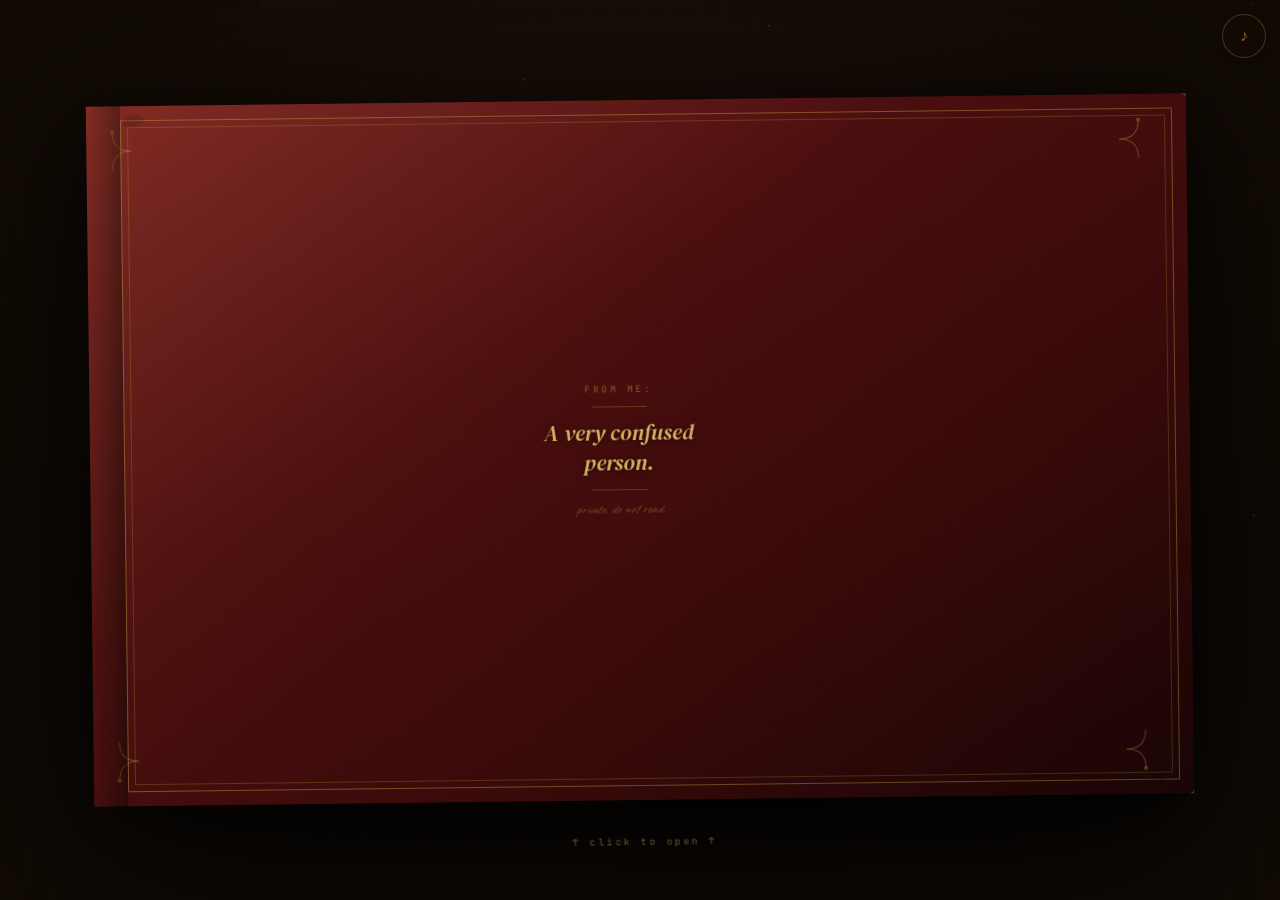
==== index.html @ 57cb185d "Initial" ====
<!doctype html>
<html lang="en">
  <head>
    <meta charset="UTF-8" />
    <meta
      name="viewport"
      content="width=device-width,initial-scale=1.0,maximum-scale=1.0,user-scalable=no"
    />
    <title>Property of: A very confused person.</title>
    <link rel="preconnect" href="https://fonts.googleapis.com" />
    <link rel="preconnect" href="https://fonts.gstatic.com" crossorigin />
    <link
      href="https://fonts.googleapis.com/css2?family=Kalam:wght@300;400;700&family=DM+Serif+Display:ital@0;1&family=JetBrains+Mono:wght@300;400;500&family=Caveat:wght@400;500;700&display=swap"
      rel="stylesheet"
    />
    <link rel="stylesheet" href="index.css" />
    <script src="https://cdnjs.cloudflare.com/ajax/libs/jquery/3.7.1/jquery.min.js"></script>
    <script>
      const DIARY = {
        nickname: "Simmi",
        fullname: "Samita",
        photos: {
          p_1: "assets/images/1.jpeg",
          p_2: "assets/images/2.GIF",
          p_3: "assets/images/3.jpeg",
          p_4: "assets/images/4.GIF",
          p_5: "assets/images/5.jpeg",
          p_6: "assets/images/6.GIF",
          p_7: "assets/images/7.jpeg",
          p_8: "assets/images/8.jpeg",
          p_9: "assets/images/9.jpg",
          p_10: "assets/images/10.jpg",
          p_11: "assets/images/11.jpg",
          p_video: "assets/images/video.png",
        },
        flipMs: 1000,
        particleCount: 32,
        musicVolume: 0.1,
        turnSoundVolume: 0.55,
      };
    </script>
  </head>

  <body>
    <div id="loverlay">
      <div class="loader-ring"></div>
      <div class="lt">opening...</div>
    </div>

    <div id="scene">
      <div id="lamp"></div>
      <div id="grain"></div>
      <div class="dprop" id="dp-mug"></div>
      <div class="dprop" id="dp-pen"></div>
      <div class="dprop" id="dp-papers"></div>
      <canvas id="dust"></canvas>

      <div id="book-wrap">
        <!-- ═══ COVER STATE ═══ -->
        <div id="cover-assembly">
          <div
            id="cover"
            role="button"
            tabindex="0"
            aria-label="Open diary"
            title="Click to open"
          >
            <div id="cover-front">
              <div class="cframe cframe1"></div>
              <div class="cframe cframe2"></div>
              <div
                class="worn"
                style="
                  width: 22px;
                  height: 12px;
                  top: 9px;
                  left: 36px;
                  transform: rotate(-8deg);
                "
              ></div>
              <div
                class="worn"
                style="
                  width: 14px;
                  height: 9px;
                  bottom: 12px;
                  right: 28px;
                  transform: rotate(4deg);
                "
              ></div>
              <div
                class="worn"
                style="
                  width: 9px;
                  height: 5px;
                  top: 44px;
                  right: 34px;
                  transform: rotate(-3deg);
                  opacity: 0.07;
                "
              ></div>
              <div
                class="worn"
                style="
                  width: 18px;
                  height: 8px;
                  top: 55%;
                  left: 18px;
                  transform: rotate(-5deg);
                  opacity: 0.12;
                "
              ></div>
              <div class="corn cTL">
                <svg viewBox="0 0 48 48" fill="none">
                  <path
                    d="M4 4 Q4 24 24 24"
                    stroke="#B8943C"
                    stroke-width="1.2"
                    fill="none"
                    opacity=".85"
                  />
                  <path
                    d="M24 24 Q4 24 4 44"
                    stroke="#B8943C"
                    stroke-width="1.2"
                    fill="none"
                    opacity=".85"
                  />
                  <circle cx="4" cy="4" r="2.2" fill="#B8943C" opacity=".75" />
                  <circle
                    cx="14"
                    cy="14"
                    r="1.3"
                    fill="#B8943C"
                    opacity=".38"
                  />
                </svg>
              </div>
              <div class="corn cTR">
                <svg viewBox="0 0 48 48" fill="none">
                  <path
                    d="M4 4 Q4 24 24 24"
                    stroke="#B8943C"
                    stroke-width="1.2"
                    fill="none"
                    opacity=".85"
                  />
                  <path
                    d="M24 24 Q4 24 4 44"
                    stroke="#B8943C"
                    stroke-width="1.2"
                    fill="none"
                    opacity=".85"
                  />
                  <circle cx="4" cy="4" r="2.2" fill="#B8943C" opacity=".75" />
                </svg>
              </div>
              <div class="corn cBL">
                <svg viewBox="0 0 48 48" fill="none">
                  <path
                    d="M4 4 Q4 24 24 24"
                    stroke="#B8943C"
                    stroke-width="1.2"
                    fill="none"
                    opacity=".85"
                  />
                  <path
                    d="M24 24 Q4 24 4 44"
                    stroke="#B8943C"
                    stroke-width="1.2"
                    fill="none"
                    opacity=".85"
                  />
                  <circle cx="4" cy="4" r="2.2" fill="#B8943C" opacity=".75" />
                </svg>
              </div>
              <div class="corn cBR">
                <svg viewBox="0 0 48 48" fill="none">
                  <path
                    d="M4 4 Q4 24 24 24"
                    stroke="#B8943C"
                    stroke-width="1.2"
                    fill="none"
                    opacity=".85"
                  />
                  <path
                    d="M24 24 Q4 24 4 44"
                    stroke="#B8943C"
                    stroke-width="1.2"
                    fill="none"
                    opacity=".85"
                  />
                  <circle cx="4" cy="4" r="2.2" fill="#B8943C" opacity=".75" />
                </svg>
              </div>
              <div class="cover-spine-edge"></div>
              <div id="cover-text">
                <div class="c-prop">From me:</div>
                <div class="c-rule"></div>
                <div class="c-title">A very confused<br />person.</div>
                <div class="c-rule"></div>
                <div class="c-sub">private. do not read.</div>
              </div>
            </div>
            <div id="cover-back"></div>
          </div>

          <div id="hint">↑ click to open ↑</div>
          <div id="swipe-hint">tap to open</div>
        </div>

        <!-- ═══ OPEN BOOK ═══ -->
        <div id="book-open" class="not-built">
          <div id="book-bg"></div>
          <div class="stack-edge left-edge" id="le"></div>
          <div class="stack-edge right-edge" id="re"></div>
          <div class="flipbook" id="flipbook"></div>
          <div id="gutter-shadow"></div>
          <div id="open-spine"></div>
          <div id="book-shadow"></div>
        </div>
      </div>
      <!-- /book-wrap -->
    </div>
    <!-- /scene -->

    <div id="mobile-nav">
      <button class="mnav-btn" id="mnav-prev" aria-label="Previous page">
        ‹
      </button>
      <span id="mnav-page-indicator">1 / 18</span>
      <button class="mnav-btn" id="mnav-next" aria-label="Next page">›</button>
    </div>

    <button id="mbtn" title="Toggle music" aria-label="Toggle music">♪</button>

    <!-- TURN.JS 4.1.0 -->
    

   <script src="turn.min.js"></script>
    <script src="content.js"></script>
  </body>
</html>
---- index.css ----
/* ══════════════════════════════════════════
   TOKENS  — mobile-first, scaled up
══════════════════════════════════════════ */
:root {
    --leather: #4a0e0e;
    --leather-mid: #6b1c1c;
    --leather-light: #8a2828;
    --leather-spine: #1e0606;
    --leather-sheen: #7a2020;
    --gold: #b8943c;
    --gold-light: #d4b060;
    --gold-dim: rgba(184, 148, 60, 0.35);
    --paper: #f4ebd0;
    --paper-warm: #ede0c0;
    --paper-aged: #e5d4a8;
    --paper-dark: #d4c090;
    --paper-edge: #c8b47a;
    --ink: #1a0d06;
    --ink-mid: #3a1e0c;
    --ink-faded: #6b4020;
    --ink-ghost: #9b7448;
    --red-pen: #8b1818;
    --blue-pen: #183a6b;
    --desk: #110a04;
    --desk-mid: #1e1008;
    --desk-warm: #2e1a08;

    /* ── Phone (mobile-first) ── */
    --BW: 100vw;
    --BH: calc(100dvh - 56px);
    --PW: 100vw;
    --PH: calc(100dvh - 56px);
    --SPINE: 0px;
    --STACK: 0px;
    --NAV-H: 56px;

    --sat: env(safe-area-inset-top, 0px);
    --sab: env(safe-area-inset-bottom, 0px);
    --sal: env(safe-area-inset-left, 0px);
    --sar: env(safe-area-inset-right, 0px);

    --font-hand: "Kalam", cursive;
    --font-scrawl: "Caveat", cursive;
    --font-serif: "DM Serif Display", serif;
    --font-mono: "JetBrains Mono", monospace;

    --fs-body: 15px;
    --fs-small: 12px;
    --fs-big: 28px;
    --fs-date: 10px;
    --fs-annot: 11px;
    --fs-sticky: 12px;
    --fs-case: 9px;
}

/* ── Tablet (portrait + landscape) ── */
@media (min-width: 601px) and (max-width: 1023px) {
    :root {
        --BW: min(780px, 96vw);
        --BH: min(calc(var(--BW) * 0.68), calc(100dvh - 80px));
        --PW: calc(var(--BW) * 0.475);
        --PH: var(--BH);
        --SPINE: 26px;
        --STACK: 14px;
        --NAV-H: 60px;

        --fs-body: 14.5px;
        --fs-small: 11.5px;
        --fs-big: 30px;
        --fs-date: 9.5px;
        --fs-annot: 11px;
        --fs-sticky: 12px;
        --fs-case: 8.5px;
    }
}

/* ── Desktop ── */
@media (min-width: 1024px) {
    :root {
        /* Scale with viewport so it fills nicely on any screen */
        --BW: min(1100px, 90vw);
        --BH: min(700px, calc(var(--BW) * 0.655), calc(100dvh - 80px));
        --PW: calc(var(--BW) * 0.477);
        --PH: var(--BH);
        --SPINE: 34px;
        --STACK: 18px;
        --NAV-H: 0px;

        --fs-body: clamp(15px, 1.7vw, 19px);
        --fs-small: clamp(12px, 1.4vw, 14px);
        --fs-big: clamp(28px, 3.5vw, 42px);
        --fs-date: 11px;
        --fs-annot: clamp(11px, 1.3vw, 13px);
        --fs-sticky: clamp(12px, 1.4vw, 14px);
        --fs-case: 10px;
    }
}

/* ══════════════════════════════════════════
   RESET
══════════════════════════════════════════ */
*,
*::before,
*::after {
    box-sizing: border-box;
    margin: 0;
    padding: 0;
}

html,
body {
    width: 100%;
    height: 100%;
    overflow: hidden;
    background: var(--desk);
    min-height: -webkit-fill-available;
}

body {
    font-family: var(--font-hand);
    color: var(--ink);
    user-select: none;
    -webkit-tap-highlight-color: transparent;
    touch-action: manipulation;
    -webkit-text-size-adjust: 100%;
    text-size-adjust: 100%;
}

/* ══════════════════════════════════════════
   SCENE
══════════════════════════════════════════ */
#scene {
    position: fixed;
    inset: 0;
    display: flex;
    align-items: center;
    justify-content: center;
    background: radial-gradient(ellipse 55% 50% at 50% 35%,
            var(--desk-warm) 0%,
            var(--desk-mid) 40%,
            var(--desk) 100%);
    padding-top: var(--sat);
    padding-bottom: calc(var(--NAV-H) + var(--sab));
    padding-left: var(--sal);
    padding-right: var(--sar);
}

@media (min-width: 1024px) {
    #scene {
        padding-bottom: 0;
    }
}

#scene::before {
    content: "";
    position: absolute;
    inset: 0;
    pointer-events: none;
    background-image:
        repeating-linear-gradient(92deg,
            transparent 0, transparent 26px,
            rgba(255, 170, 60, .008) 27px, transparent 28px),
        repeating-linear-gradient(180deg,
            transparent 0, transparent 55px,
            rgba(0, 0, 0, .012) 56px, transparent 57px);
}

/* ══════════════════════════════════════════
   GRAIN + LAMP + PROPS
══════════════════════════════════════════ */
#grain {
    position: fixed;
    inset: 0;
    pointer-events: none;
    z-index: 1;
    opacity: 0.28;
    background-image: url("data:image/svg+xml,%3Csvg xmlns='http://www.w3.org/2000/svg' width='300' height='300'%3E%3Cfilter id='g'%3E%3CfeTurbulence type='fractalNoise' baseFrequency='.9' numOctaves='4' stitchTiles='stitch'/%3E%3CfeColorMatrix type='saturate' values='0'/%3E%3C/filter%3E%3Crect width='300' height='300' filter='url(%23g)' opacity='.4'/%3E%3C/svg%3E");
    mix-blend-mode: multiply;
}

#lamp {
    position: absolute;
    top: -100px;
    left: 50%;
    transform: translateX(-50%);
    width: 760px;
    height: 700px;
    pointer-events: none;
    background: conic-gradient(from 248deg at 50% 2%,
            transparent 0deg,
            rgba(255, 195, 80, .05) 28deg,
            rgba(255, 215, 110, .12) 56deg,
            rgba(255, 195, 80, .05) 84deg,
            transparent 100deg);
    animation: lampFlicker 13s ease-in-out infinite;
    will-change: opacity;
}

@keyframes lampFlicker {

    0%,
    100% {
        opacity: 1;
    }

    22% {
        opacity: 0.9;
    }

    48% {
        opacity: 0.96;
    }

    71% {
        opacity: 0.87;
    }

    88% {
        opacity: 0.98;
    }
}

.dprop {
    position: absolute;
    pointer-events: none;
    opacity: 0.3;
    filter: blur(1.5px);
}

#dp-mug {
    width: 34px;
    height: 44px;
    background: radial-gradient(circle at 35% 25%, var(--desk-warm), #0a0402);
    border-radius: 50% 50% 40% 40% / 55% 55% 45% 45%;
    bottom: 24%;
    right: 13%;
    box-shadow: 0 8px 18px rgba(0, 0, 0, .6);
}

#dp-pen {
    width: 120px;
    height: 6px;
    background: linear-gradient(90deg, #555, #aaa, #888, #aaa, #666);
    border-radius: 2px 18px 18px 2px;
    bottom: 18%;
    left: 11%;
    transform: rotate(-14deg);
}

#dp-papers {
    width: 80px;
    height: 100px;
    background: linear-gradient(160deg, #3a2008, #1a0a02);
    border-radius: 2px 4px 4px 2px;
    bottom: 21%;
    right: 20%;
    transform: rotate(5deg);
    box-shadow: 3px 3px 12px rgba(0, 0, 0, .6);
}

@media (max-width: 1023px) {

    #dp-mug,
    #dp-pen,
    #dp-papers {
        display: none;
    }
}

#dust {
    position: fixed;
    inset: 0;
    pointer-events: none;
    z-index: 2;
}

/* ══════════════════════════════════════════
   BOOK WRAP
══════════════════════════════════════════ */
#book-wrap {
    position: relative;
    z-index: 10;
    width: var(--BW);
    height: var(--BH);
    filter: drop-shadow(0 50px 100px rgba(0, 0, 0, .85)) drop-shadow(0 18px 36px rgba(0, 0, 0, .6));
    will-change: transform;
}

@media (max-width: 600px) {
    #book-wrap {
        filter: drop-shadow(0 8px 24px rgba(0, 0, 0, .7));
    }
}

#book-wrap:not(.opened) {
    animation: breathe 5s ease-in-out infinite;
}

@media (max-width: 600px) {
    #book-wrap:not(.opened) {
        animation: breatheMobile 5s ease-in-out infinite;
    }
}

@keyframes breathe {

    0%,
    100% {
        transform: translateY(0) rotate(-0.7deg);
    }

    50% {
        transform: translateY(-8px) rotate(-0.25deg);
    }
}

@keyframes breatheMobile {

    0%,
    100% {
        transform: translateY(0);
    }

    50% {
        transform: translateY(-5px);
    }
}

/* ══════════════════════════════════════════
   COVER ASSEMBLY
══════════════════════════════════════════ */
#cover-assembly {
    position: absolute;
    top: 0;
    left: 0;
    width: var(--BW);
    height: var(--BH);
    perspective: 2200px;
    perspective-origin: 50% 50%;
    transform-style: preserve-3d;
    transform-origin: left center;
    z-index: 5;
    pointer-events: none;
}

@media (max-width: 600px) {
    #cover-assembly {
        perspective: 900px;
    }
}

@media (min-width: 601px) and (max-width: 1023px) {
    #cover-assembly {
        perspective: 1600px;
    }
}

#cover-assembly.done {
    display: none;
}

/* ══════════════════════════════════════════
   COVER
══════════════════════════════════════════ */
#cover {
    position: absolute;
    top: 0;
    left: 0;
    width: var(--BW);
    height: var(--BH);
    transform-origin: left center;
    transform: rotateY(0deg) translateZ(0);
    transform-style: preserve-3d;
    cursor: pointer;
    border-radius: 0 4px 4px 0;
    will-change: transform;
    transition: transform 1.4s cubic-bezier(0.25, 0.46, 0.45, 0.94);
    pointer-events: auto;
    -webkit-transform: rotateY(0deg) translateZ(0);
}

#cover.opening {
    transform: rotateY(-160deg) translateZ(0);
}

@media (max-width: 600px) {
    #cover.opening {
        transform: rotateY(-155deg) translateZ(1px);
    }

    #cover.open {
        transform: rotateY(-180deg) translateZ(1px);
        pointer-events: none;
    }
}

#cover.open {
    transform: rotateY(-180deg) translateZ(0);
    pointer-events: none;
}

#cover-front {
    position: absolute;
    inset: 0;
    backface-visibility: hidden;
    -webkit-backface-visibility: hidden;
    border-radius: 0 4px 4px 0;
    background: linear-gradient(148deg,
            var(--leather-sheen) 0%,
            var(--leather-mid) 10%,
            var(--leather) 38%,
            #3a0a0a 70%,
            var(--leather-spine) 100%);
    overflow: hidden;
}

#cover-front::before {
    content: "";
    position: absolute;
    inset: 0;
    background-image: url("data:image/svg+xml,%3Csvg xmlns='http://www.w3.org/2000/svg' width='250' height='250'%3E%3Cfilter id='t'%3E%3CfeTurbulence type='turbulence' baseFrequency='.65' numOctaves='5' stitchTiles='stitch'/%3E%3CfeColorMatrix type='saturate' values='0'/%3E%3C/filter%3E%3Crect width='250' height='250' filter='url(%23t)' opacity='.12'/%3E%3C/svg%3E");
    mix-blend-mode: soft-light;
}

#cover-front::after {
    content: "";
    position: absolute;
    inset: 0;
    background: linear-gradient(135deg,
            rgba(255, 180, 80, .07) 0%, transparent 45%, rgba(0, 0, 0, .15) 100%);
}

.cover-spine-edge {
    position: absolute;
    left: 0;
    top: 0;
    bottom: 0;
    width: var(--SPINE);
    background: linear-gradient(270deg,
            rgba(0, 0, 0, .4), rgba(0, 0, 0, .2) 40%, transparent);
    pointer-events: none;
}

.cframe {
    position: absolute;
    border: 1.5px solid var(--gold);
    pointer-events: none;
    opacity: 0.5;
    border-radius: 2px;
}

.cframe1 {
    inset: 14px 14px 14px var(--SPINE);
    border-radius: 0 1px 1px 0;
}

.cframe2 {
    inset: 21px 21px 21px calc(var(--SPINE) + 7px);
    border: 0.7px solid var(--gold);
    opacity: 0.28;
    border-radius: 0 1px 1px 0;
}

@media (max-width: 600px) {
    .cframe1 {
        inset: 12px;
    }

    .cframe2 {
        inset: 20px;
    }
}

.worn {
    position: absolute;
    border-radius: 50%;
    background: rgba(0, 0, 0, .16);
    pointer-events: none;
}

.corn {
    position: absolute;
    width: 46px;
    height: 46px;
    opacity: 0.5;
    pointer-events: none;
}

.corn svg {
    width: 100%;
    height: 100%;
    overflow: visible;
}

.cTL {
    top: 22px;
    left: 22px;
}

.cTR {
    top: 22px;
    right: calc(var(--SPINE) + 10px);
    transform: scaleX(-1);
}

.cBL {
    bottom: 22px;
    left: 22px;
    transform: scaleY(-1);
}

.cBR {
    bottom: 22px;
    right: calc(var(--SPINE) + 10px);
    transform: scale(-1, -1);
}

@media (max-width: 600px) {
    .corn {
        width: 36px;
        height: 36px;
    }

    .cTL {
        top: 14px;
        left: 14px;
    }

    .cTR {
        top: 14px;
        right: 14px;
    }

    .cBL {
        bottom: 14px;
        left: 14px;
    }

    .cBR {
        bottom: 14px;
        right: 14px;
    }
}

#cover-text {
    position: absolute;
    inset: 0;
    right: var(--SPINE);
    display: flex;
    flex-direction: column;
    align-items: center;
    justify-content: center;
    gap: 10px;
    padding: 0 48px 0 40px;
    z-index: 2;
}

@media (max-width: 600px) {
    #cover-text {
        padding: 0 24px;
        gap: 8px;
        right: 0;
    }
}

.c-prop {
    font-family: var(--font-mono);
    font-size: 9px;
    letter-spacing: 3.5px;
    text-transform: uppercase;
    color: var(--gold);
    opacity: 0.6;
}

.c-title {
    font-family: var(--font-serif);
    font-style: italic;
    font-size: clamp(16px, 4.5vw, 22px);
    color: var(--gold-light);
    text-align: center;
    line-height: 1.35;
    text-shadow: 0 1px 8px rgba(0, 0, 0, .7);
}

@media (min-width: 601px) {
    .c-title {
        font-size: clamp(16px, 2.2vw, 22px);
    }
}

.c-sub {
    font-family: var(--font-scrawl);
    font-size: 13px;
    color: var(--gold);
    opacity: 0.42;
    font-style: italic;
}

.c-rule {
    width: 55px;
    height: 1px;
    background: var(--gold);
    opacity: 0.32;
    margin: 1px 0;
}

#cover-back {
    position: absolute;
    inset: 0;
    backface-visibility: hidden;
    -webkit-backface-visibility: hidden;
    transform: rotateY(180deg);
    background: linear-gradient(160deg, #2a1005 0%, #1a0802 100%);
    border-radius: 4px 0 0 4px;
}

#cover-back::before {
    content: "";
    position: absolute;
    inset: 0;
    background-image: url("data:image/svg+xml,%3Csvg xmlns='http://www.w3.org/2000/svg' width='200' height='200'%3E%3Cfilter id='n'%3E%3CfeTurbulence type='fractalNoise' baseFrequency='.7' numOctaves='4' stitchTiles='stitch'/%3E%3CfeColorMatrix type='saturate' values='0'/%3E%3C/filter%3E%3Crect width='200' height='200' filter='url(%23n)' opacity='.08'/%3E%3C/svg%3E");
    mix-blend-mode: soft-light;
}

/* ══════════════════════════════════════════
   HINTS
══════════════════════════════════════════ */
#hint {
    position: absolute;
    bottom: -48px;
    left: 50%;
    transform: translateX(-50%);
    font-family: var(--font-mono);
    font-size: 9.5px;
    color: rgba(212, 176, 96, .5);
    letter-spacing: 2.5px;
    white-space: nowrap;
    animation: hintFloat 2.4s ease-in-out infinite;
    display: block;
}

@media (pointer: coarse) {
    #hint {
        display: none;
    }
}

@keyframes hintFloat {

    0%,
    100% {
        opacity: .3;
        transform: translateX(-50%) translateY(0);
    }

    50% {
        opacity: .85;
        transform: translateX(-50%) translateY(-5px);
    }
}

#swipe-hint {
    position: absolute;
    bottom: -40px;
    left: 50%;
    transform: translateX(-50%);
    font-family: var(--font-mono);
    font-size: 8.5px;
    letter-spacing: 2px;
    color: rgba(212, 176, 96, .38);
    white-space: nowrap;
    display: none;
    animation: hintFloat 2.4s ease-in-out infinite;
}

@media (pointer: coarse) {
    #swipe-hint {
        display: block;
    }
}

/* ══════════════════════════════════════════
   OPEN BOOK
══════════════════════════════════════════ */
#book-open {
    position: absolute;
    top: 0;
    left: 0;
    width: var(--BW);
    height: var(--BH);
    display: block;
    z-index: 1;
}

#book-open.not-built {
    visibility: hidden;
}

#book-open.settling {
    animation: bookSettle 0.55s cubic-bezier(0.4, 0, 0.2, 1) forwards;
}

@keyframes bookSettle {
    0% {
        transform: translateY(-4px) scale(1.003);
    }

    40% {
        transform: translateY(2px) scale(0.999);
    }

    70% {
        transform: translateY(-1px) scale(1.001);
    }

    100% {
        transform: translateY(0) scale(1);
    }
}

#book-shadow {
    position: absolute;
    bottom: -18px;
    left: 4%;
    right: 4%;
    height: 40px;
    background: radial-gradient(ellipse, rgba(0, 0, 0, .75) 0%, transparent 70%);
    pointer-events: none;
    z-index: -1;
    filter: blur(12px);
}

@media (max-width: 600px) {
    #book-shadow {
        display: none;
    }
}

/* ══════════════════════════════════════════
   BOOK BACKGROUND
══════════════════════════════════════════ */
#book-bg {
    position: absolute;
    inset: 0;
    border-radius: 3px;
    overflow: hidden;
    background: linear-gradient(90deg,
            var(--paper-aged) 0%,
            var(--paper-warm) 50%,
            var(--paper-aged) 100%);
    z-index: 0;
}

@media (max-width: 600px) {
    #book-bg {
        background: var(--paper-warm);
        border-radius: 0;
    }
}

/* ══════════════════════════════════════════
   GUTTER + SPINE + STACK EDGES
══════════════════════════════════════════ */
#gutter-shadow {
    position: absolute;
    top: 0;
    bottom: 0;
    left: calc(50% - var(--SPINE) / 2 - 20px);
    width: calc(var(--SPINE) + 40px);
    pointer-events: none;
    z-index: 8;
    background: linear-gradient(90deg,
            transparent 0%,
            rgba(0, 0, 0, .18) 22%,
            rgba(0, 0, 0, .42) 42%,
            rgba(0, 0, 0, .58) 50%,
            rgba(0, 0, 0, .42) 58%,
            rgba(0, 0, 0, .18) 78%,
            transparent 100%);
    transition: opacity 0.25s ease;
}

#gutter-shadow.page-turning {
    opacity: 0.3;
}

@media (max-width: 600px) {
    #gutter-shadow {
        display: none;
    }
}

#open-spine {
    display: none;
}

.stack-edge {
    position: absolute;
    top: 4px;
    bottom: 4px;
    width: var(--STACK);
    pointer-events: none;
    z-index: 5;
    border-radius: 1px;
    overflow: hidden;
}

.stack-edge.left-edge {
    left: 1px;
    background: repeating-linear-gradient(180deg,
            var(--paper) 0px, var(--paper) 1.5px,
            var(--paper-warm) 1.5px, var(--paper-warm) 2.5px,
            var(--paper-aged) 2.5px, var(--paper-aged) 3px);
    box-shadow: inset -2px 0 6px rgba(0, 0, 0, .3), 2px 0 4px rgba(0, 0, 0, .4);
}

.stack-edge.right-edge {
    right: 1px;
    background: repeating-linear-gradient(180deg,
            var(--paper) 0px, var(--paper) 1.5px,
            var(--paper-warm) 1.5px, var(--paper-warm) 2.5px,
            var(--paper-aged) 2.5px, var(--paper-aged) 3px);
    box-shadow: inset 2px 0 6px rgba(0, 0, 0, .3), -2px 0 4px rgba(0, 0, 0, .4);
}

@media (max-width: 600px) {
    .stack-edge {
        display: none;
    }
}

/* ══════════════════════════════════════════
   FLIPBOOK
══════════════════════════════════════════ */
.flipbook {
    position: absolute;
    left: var(--STACK);
    right: var(--STACK);
    top: 0;
    bottom: 0;
    z-index: 10;
}

@media (max-width: 600px) {
    .flipbook {
        left: 0;
        right: 0;
    }
}

/* ══════════════════════════════════════════
   PAGE BASE
══════════════════════════════════════════ */
.page {
    overflow: hidden;
    background: var(--paper);
    position: relative;
    box-shadow: 0 4px 22px rgba(0, 0, 0, .18), 0 1px 4px rgba(0, 0, 0, .12);
}

.page.odd {
    background: var(--paper);
}

.page.even {
    background: var(--paper-warm);
}

.page::before {
    content: "";
    position: absolute;
    inset: 0;
    z-index: 0;
    pointer-events: none;
    background-image:
        repeating-linear-gradient(transparent 0px, transparent 26px,
            rgba(150, 120, 80, .14) 27px),
        url("data:image/svg+xml,%3Csvg xmlns='http://www.w3.org/2000/svg' width='200' height='200'%3E%3Cfilter id='n'%3E%3CfeTurbulence type='fractalNoise' baseFrequency='.85' numOctaves='4' stitchTiles='stitch'/%3E%3CfeColorMatrix type='saturate' values='0'/%3E%3C/filter%3E%3Crect width='200' height='200' filter='url(%23n)' opacity='.07'/%3E%3C/svg%3E");
}

@media (max-width: 600px) {
    .page::before {
        background-image:
            repeating-linear-gradient(transparent 0px, transparent 30px,
                rgba(150, 120, 80, .10) 31px),
            url("data:image/svg+xml,%3Csvg xmlns='http://www.w3.org/2000/svg' width='200' height='200'%3E%3Cfilter id='n'%3E%3CfeTurbulence type='fractalNoise' baseFrequency='.85' numOctaves='4' stitchTiles='stitch'/%3E%3CfeColorMatrix type='saturate' values='0'/%3E%3C/filter%3E%3Crect width='200' height='200' filter='url(%23n)' opacity='.07'/%3E%3C/svg%3E");
    }
}

.page::after {
    content: "";
    position: absolute;
    inset: 0;
    z-index: 1;
    pointer-events: none;
    background:
        linear-gradient(to right,
            rgba(0, 0, 0, .07) 0%, transparent 9%,
            transparent 91%, rgba(0, 0, 0, .05) 100%),
        linear-gradient(to bottom,
            rgba(0, 0, 0, .05) 0%, transparent 11%,
            transparent 91%, rgba(0, 0, 0, .09) 100%);
}

.page.odd {
    box-shadow: inset 10px 0 28px rgba(0, 0, 0, .11), inset 0 0 30px rgba(180, 140, 80, .03);
}

.page.even {
    box-shadow: inset -10px 0 28px rgba(0, 0, 0, .11), inset 0 0 30px rgba(180, 140, 80, .03);
}

/* ══════════════════════════════════════════
   PAGE CONTENT LAYOUT
══════════════════════════════════════════ */
.pcontent {
    position: absolute;
    inset: 0;
    z-index: 2;
    padding: clamp(14px, 2.8%, 24px) clamp(12px, 3%, 22px) clamp(22px, 3%, 30px);
    overflow: hidden;
}

/* Mobile: flex column so all elements stack naturally & allow scroll */
@media (max-width: 600px) {
    .pcontent {
        position: absolute;
        inset: 0;
        display: flex;
        flex-direction: column;
        align-items: flex-start;
        padding: 16px 18px 48px;
        overflow-y: auto;
        overflow-x: hidden;
        -webkit-overflow-scrolling: touch;
        scrollbar-width: none;
        gap: 0;
    }

    .pcontent::-webkit-scrollbar {
        display: none;
    }

    .t-body,
    .t-big,
    .t-date,
    .case-label {
        width: 100%;
    }
}

@media (min-width: 601px) and (max-width: 1023px) {
    .pcontent {
        padding: 14px 14px 26px;
    }
}

/* ══════════════════════════════════════════
   PAGE NUMBER
══════════════════════════════════════════ */
.pg-num {
    position: absolute;
    bottom: 10px;
    font-family: var(--font-mono);
    font-size: 9px;
    color: var(--ink-ghost);
    opacity: 0.45;
    z-index: 5;
}

.page.odd .pg-num {
    right: 18px;
}

.page.even .pg-num {
    left: 18px;
}

@media (max-width: 600px) {
    .pg-num {
        font-size: 8px;
        bottom: 7px;
    }

    .page.odd .pg-num {
        right: 14px;
    }

    .page.even .pg-num {
        left: 14px;
    }
}

@media (min-width: 1024px) {
    .pg-num {
        font-size: 11px;
    }
}

/* ══════════════════════════════════════════
   TYPOGRAPHY
══════════════════════════════════════════ */
.t-date {
    font-family: var(--font-mono);
    font-size: var(--fs-date);
    color: var(--ink-faded);
    letter-spacing: 1.5px;
    margin-bottom: 12px;
    opacity: 0.68;
}

.t-body {
    font-family: var(--font-hand);
    font-size: var(--fs-body);
    line-height: 1.92;
    color: var(--ink);
}

@media (max-width: 600px) {
    .t-body {
        font-size: 15.5px;
        line-height: 2.05;
    }
}

.t-big {
    font-family: var(--font-serif);
    font-style: italic;
    font-size: var(--fs-big);
    line-height: 1.2;
    color: var(--ink-mid);
}

.t-small {
    font-size: var(--fs-small);
    color: var(--ink-faded);
    font-style: italic;
}

.t-red {
    color: var(--red-pen);
}

.t-blue {
    color: var(--blue-pen);
}

.br {
    display: block;
    height: 7px;
}

.br-sm {
    display: block;
    height: 3px;
}

@media (max-width: 600px) {
    .br {
        height: 9px;
    }

    .br-sm {
        height: 4px;
    }
}

.case-label {
    display: inline-block;
    font-family: var(--font-mono);
    font-size: var(--fs-case);
    letter-spacing: 2.5px;
    text-transform: uppercase;
    color: var(--ink-ghost);
    border-top: 1px solid var(--ink-ghost);
    padding-top: 3px;
    margin-bottom: 9px;
}

.squiggle {
    text-decoration: underline;
    text-decoration-style: wavy;
    text-decoration-color: var(--red-pen);
}

/* ══════════════════════════════════════════
   PHOTOS
══════════════════════════════════════════ */
.photo {
    position: absolute;
    background: var(--paper);
    padding: 7px 7px 22px 7px;
    box-shadow:
        0 2px 4px rgba(0, 0, 0, .18),
        0 6px 16px rgba(0, 0, 0, .22),
        0 14px 30px rgba(0, 0, 0, .14),
        inset 0 0 0 0.5px rgba(0, 0, 0, .06);
    max-width: calc(100% - 24px);
}

.photo::before {
    content: "";
    position: absolute;
    inset: 0;
    background: linear-gradient(135deg, rgba(255, 255, 255, .06) 0%, transparent 50%);
    pointer-events: none;
    z-index: 10;
}

.photo::after {
    content: "";
    position: absolute;
    bottom: 0;
    right: 0;
    width: 14px;
    height: 14px;
    background: linear-gradient(225deg, rgba(0, 0, 0, .22) 0%, transparent 70%);
    pointer-events: none;
}

.photo-img {
    width: 100%;
    height: calc(100% - 15px);
    display: block;
    object-fit: cover;
    background: var(--paper-aged);
    min-height: 60px;
}

.ph-empty {
    width: 100%;
    height: calc(100% - 15px);
    min-height: 60px;
    display: flex;
    flex-direction: column;
    align-items: center;
    justify-content: center;
    gap: 4px;
    background: linear-gradient(145deg, rgba(0, 0, 0, .04), rgba(0, 0, 0, .01));
    font-family: var(--font-mono);
    font-size: 7.5px;
    letter-spacing: 1.5px;
    color: var(--ink-ghost);
    text-transform: uppercase;
    cursor: pointer;
}

.ph-ico {
    font-size: 20px;
    opacity: 0.25;
    margin-bottom: 2px;
}

.ph-upload {
    position: absolute;
    inset: 0;
    z-index: 8;
    cursor: pointer;
    opacity: 0;
}

.ph-upload input {
    display: none;
}

/* Mobile: reflow photos into the flex column */
@media (max-width: 600px) {
    .photo {
        position: relative !important;
        display: block !important;
        left: auto !important;
        right: auto !important;
        top: auto !important;
        bottom: auto !important;
        margin: 10px auto !important;
        width: clamp(130px, 60%, 200px) !important;
        height: auto !important;
        transform: rotate(var(--mobile-rot, 0deg)) !important;
    }

    .photo-img,
    .ph-empty {
        height: auto !important;
        aspect-ratio: 4 / 3;
    }
}

/* Tablet: clamp photo width so it can't overflow the page */
@media (min-width: 601px) and (max-width: 1023px) {
    .photo {
        max-width: min(var(--photo-w, 180px), calc(var(--PW) - 28px));
    }
}

/* ══════════════════════════════════════════
   TAPE
══════════════════════════════════════════ */
.tape {
    position: absolute;
    z-index: 9;
    pointer-events: none;
    border-radius: 1px;
}

.tape-y {
    background: rgba(255, 238, 160, .65);
}

.tape-b {
    background: rgba(200, 225, 255, .6);
}

.tape-h {
    width: 50px;
    height: 13px;
    top: var(--t, -7px);
    left: var(--l, 50%);
    margin-left: -25px;
    transform: rotate(var(--r, 0deg));
}

.tape::before {
    content: "";
    position: absolute;
    inset: 0;
    border-radius: inherit;
    background: linear-gradient(180deg, rgba(255, 255, 255, .25), rgba(255, 255, 255, .05));
    pointer-events: none;
}

/* ══════════════════════════════════════════
   ANNOTATIONS
══════════════════════════════════════════ */
.annot {
    position: absolute;
    z-index: 15;
    font-family: var(--font-scrawl);
    font-size: var(--fs-annot);
    color: var(--ink-faded);
    pointer-events: none;
    white-space: pre;
}

.annot.red {
    color: var(--red-pen);
}

/* Mobile: stack below other content */
@media (max-width: 600px) {
    .annot {
        font-size: 12px !important;
        white-space: normal;
        position: relative !important;
        display: block;
        left: auto !important;
        right: auto !important;
        top: auto !important;
        bottom: auto !important;
        margin: 4px 2px 6px;
        transform: none !important;
    }
}

@media (min-width: 601px) and (max-width: 1023px) {
    .annot {
        font-size: 11px;
    }
}

/* ══════════════════════════════════════════
   STICKY NOTES
══════════════════════════════════════════ */
.sticky {
    position: absolute;
    background: #fdfbc3;
    padding: 7px 9px;
    font-family: var(--font-scrawl);
    font-size: var(--fs-sticky);
    color: #2a2808;
    line-height: 1.5;
    z-index: 20;
    box-shadow:
        0 2px 4px rgba(0, 0, 0, .15),
        0 5px 14px rgba(0, 0, 0, .12),
        inset 0 -1px 0 rgba(0, 0, 0, .04);
    transform: rotate(var(--r, 2deg));
    pointer-events: none;
    min-width: 80px;
}

.sticky::before {
    content: "";
    position: absolute;
    top: 0;
    left: 0;
    right: 0;
    height: 4px;
    background: rgba(0, 0, 0, .06);
}

.sticky.pink {
    background: #ffc4c2;
    color: #3a0606;
}

.sticky.blue {
    background: #c3d7fd;
    color: #0a1a3c;
}

@media (max-width: 600px) {
    .sticky {
        position: relative !important;
        left: auto !important;
        right: auto !important;
        top: auto !important;
        bottom: auto !important;
        display: inline-block;
        transform: rotate(calc(var(--r, 2deg) * 0.5)) !important;
        margin: 8px 2px;
        font-size: 13px;
        padding: 8px 11px;
        max-width: 82%;
    }
}

/* ══════════════════════════════════════════
   DOODLES
══════════════════════════════════════════ */
.doodle {
    position: absolute;
    pointer-events: none;
    z-index: 10;
    opacity: 0.48;
}

@media (max-width: 600px) {
    .doodle {
        display: none;
    }
}

/* ══════════════════════════════════════════
   PAGE STACKS (desktop/tablet only)
══════════════════════════════════════════ */
.page-stack {
    position: absolute;
    top: 3px;
    bottom: 3px;
    border-radius: 1px 3px 3px 1px;
    pointer-events: none;
}

.page-stack.left {
    right: calc(var(--BW) / 2 - 2px);
    width: var(--STACK);
    background: linear-gradient(to right,
            var(--paper-edge) 0%, var(--paper-aged) 30%,
            var(--paper-warm) 60%, var(--paper) 100%);
    box-shadow: inset -2px 0 4px rgba(0, 0, 0, .2), 2px 0 8px rgba(0, 0, 0, .3);
}

.page-stack.right {
    left: calc(var(--BW) / 2 + var(--SPINE) - 2px);
    width: var(--STACK);
    background: linear-gradient(to left,
            var(--paper-edge) 0%, var(--paper-aged) 30%,
            var(--paper-warm) 60%, var(--paper) 100%);
    box-shadow: inset 2px 0 4px rgba(0, 0, 0, .2), -2px 0 8px rgba(0, 0, 0, .3);
}

/* ══════════════════════════════════════════
   PAGE-SPECIFIC MOBILE FIXES

   p8 (collage) and p15 (centered text) need
   special treatment on mobile.
══════════════════════════════════════════ */

/* p15 — center the text block vertically */
@media (max-width: 600px) {

    .p15 .pcontent,
    .p16 .pcontent {
        justify-content: center;
        align-items: center;
    }

    /* Override the hardcoded margin-top:120px on p15 */
    .p15 .t-body {
        margin-top: 0 !important;
        text-align: center;
    }
}

/* ══════════════════════════════════════════
   REVEAL PAGE (p16)
══════════════════════════════════════════ */
#reveal-container {
    position: absolute;
    inset: 0;
    display: flex;
    flex-direction: column;
    align-items: center;
    justify-content: center;
    padding: 28px 20px;
    text-align: center;
    z-index: 3;
    opacity: 0;
    transition: opacity 0.5s ease;
}

#reveal-container.show {
    opacity: 1;
}

.rev-hb {
    font-family: var(--font-serif);
    font-style: italic;
    font-size: clamp(10px, 2.5vw, 12px);
    letter-spacing: 3px;
    color: var(--ink-faded);
    text-transform: uppercase;
    opacity: 0;
    transform: translateY(10px);
    transition: all 0.7s cubic-bezier(0.4, 0, 0.2, 1);
}

.rev-name {
    font-family: var(--font-serif);
    font-style: italic;
    font-size: clamp(28px, 12vw, 48px);
    color: var(--leather);
    line-height: 1.05;
    opacity: 0;
    transform: translateY(14px);
    transition: all 0.8s cubic-bezier(0.4, 0, 0.2, 1) .22s;
    text-shadow: 1px 2px 0 rgba(0, 0, 0, .07);
}

@media (min-width: 601px) {
    .rev-name {
        font-size: clamp(30px, 5.5vw, 48px);
    }
}

.rev-lines {
    font-family: var(--font-hand);
    font-size: clamp(13px, 4vw, 15.5px);
    color: var(--ink-mid);
    line-height: 2.1;
    opacity: 0;
    transform: translateY(12px);
    transition: all 0.8s cubic-bezier(0.4, 0, 0.2, 1) .52s;
    margin-top: 16px;
}

@media (min-width: 601px) {
    .rev-lines {
        font-size: clamp(12px, 1.55vw, 15.5px);
    }
}

.rev-sign {
    font-family: var(--font-scrawl);
    font-size: clamp(14px, 5vw, 20px);
    color: var(--leather);
    font-style: italic;
    margin-top: 18px;
    opacity: 0;
    transform: translateY(10px);
    transition: all 0.7s cubic-bezier(0.4, 0, 0.2, 1) .95s;
}

@media (min-width: 601px) {
    .rev-sign {
        font-size: clamp(14px, 1.8vw, 20px);
    }
}

.rev-hb.in,
.rev-name.in,
.rev-lines.in,
.rev-sign.in {
    opacity: 1;
    transform: translateY(0);
}

/* ══════════════════════════════════════════
   VIDEO PAGE (p18)
══════════════════════════════════════════ */
.vid-frame {
    position: absolute;
    left: 14px;
    right: 14px;
    top: 48px;
    background: #0a0604;
    border-radius: 2px;
    overflow: hidden;
    box-shadow:
        0 4px 16px rgba(0, 0, 0, .35),
        0 0 0 8px var(--paper-aged),
        0 0 0 9px rgba(0, 0, 0, .12);
    aspect-ratio: 16/9;
    max-width: calc(100% - 28px);
    max-height: calc(var(--BH) - 100px);
}

@media (max-width: 600px) {
    .vid-frame {
        position: relative !important;
        left: auto !important;
        right: auto !important;
        top: auto !important;
        margin: 10px auto 0;
        width: calc(100% - 24px) !important;
        max-width: 100%;
        max-height: none;
        box-shadow:
            0 4px 16px rgba(0, 0, 0, .35),
            0 0 0 6px var(--paper-aged),
            0 0 0 7px rgba(0, 0, 0, .12);
    }
}

.vid-frame video {
    width: 100%;
    height: 100%;
    object-fit: cover;
    display: block;
}

.vid-ph {
    width: 100%;
    height: 100%;
    display: flex;
    flex-direction: column;
    align-items: center;
    justify-content: center;
    gap: 7px;
    background: radial-gradient(ellipse, #1c0b04, #0a0402);
    color: rgba(255, 255, 255, .28);
    font-family: var(--font-mono);
    font-size: 8.5px;
    letter-spacing: 2px;
    text-transform: uppercase;
    cursor: pointer;
}

.vid-play {
    width: 44px;
    height: 44px;
    border-radius: 50%;
    border: 1.5px solid rgba(255, 255, 255, .22);
    display: flex;
    align-items: center;
    justify-content: center;
    font-size: 18px;
    margin-bottom: 4px;
}

@media (max-width: 600px) {
    .vid-play {
        width: 52px;
        height: 52px;
        font-size: 22px;
    }
}

.vid-upload {
    position: absolute;
    inset: 0;
    cursor: pointer;
    z-index: 5;
    opacity: 0;
}

.vid-upload input {
    display: none;
}

/* Signature on video page — keep it in flow on mobile */
.vid-sig {
    text-align: center;
    font-family: var(--font-scrawl);
    font-size: 13px;
    color: var(--ink-faded);
    opacity: 0.68;
    font-style: italic;
    margin-top: 10px;
    padding-bottom: 8px;
}

/* Desktop — absolute positioned as before */
@media (min-width: 601px) {
    .vid-sig {
        position: absolute;
        bottom: 20px;
        left: 0;
        right: 0;
        margin: 0;
    }
}

/* ══════════════════════════════════════════
   MOBILE NAV
══════════════════════════════════════════ */
#mobile-nav {
    display: none;
}

@media (max-width: 1023px) {
    #mobile-nav {
        display: flex;
        position: fixed;
        bottom: 0;
        left: 0;
        right: 0;
        height: calc(var(--NAV-H) + var(--sab));
        padding-bottom: var(--sab);
        background: linear-gradient(to top, rgba(10, 4, 1, .96), rgba(10, 4, 1, .75));
        z-index: 200;
        align-items: center;
        justify-content: space-between;
        padding-left: calc(20px + var(--sal));
        padding-right: calc(20px + var(--sar));
        backdrop-filter: blur(10px);
        -webkit-backdrop-filter: blur(10px);
        border-top: 1px solid rgba(184, 148, 60, .15);
    }
}

.mnav-btn {
    min-width: 48px;
    min-height: 48px;
    width: 48px;
    height: 48px;
    border-radius: 50%;
    border: 1px solid rgba(184, 148, 60, .3);
    background: rgba(30, 8, 4, .8);
    color: rgba(184, 148, 60, .85);
    font-size: 22px;
    display: flex;
    align-items: center;
    justify-content: center;
    cursor: pointer;
    -webkit-appearance: none;
    touch-action: manipulation;
    outline: none;
    -webkit-tap-highlight-color: transparent;
    transition: background 0.15s ease;
}

.mnav-btn:active,
.mnav-btn:focus-visible {
    background: rgba(80, 12, 12, .9);
    border-color: rgba(184, 148, 60, .6);
}

#mnav-page-indicator {
    font-family: var(--font-mono);
    font-size: 11px;
    color: rgba(184, 148, 60, .55);
    letter-spacing: 2px;
}

/* ══════════════════════════════════════════
   MUSIC BUTTON
══════════════════════════════════════════ */
#mbtn {
    position: fixed;
    top: calc(14px + var(--sat));
    right: calc(14px + var(--sar));
    width: 44px;
    height: 44px;
    border-radius: 50%;
    border: 1px solid rgba(184, 148, 60, .32);
    background: rgba(20, 10, 4, .85);
    color: rgba(184, 148, 60, .7);
    font-size: 16px;
    display: flex;
    align-items: center;
    justify-content: center;
    cursor: pointer;
    z-index: 9999;
    transition: all 0.2s;
    backdrop-filter: blur(8px);
    -webkit-backdrop-filter: blur(8px);
    -webkit-appearance: none;
    box-shadow: 0 2px 10px rgba(0, 0, 0, .4);
    touch-action: manipulation;
    -webkit-tap-highlight-color: transparent;
}

#mbtn:hover,
#mbtn:focus-visible {
    background: rgba(80, 12, 12, .8);
    color: var(--gold-light);
}

#mbtn:active {
    transform: scale(0.93);
}

/* ══════════════════════════════════════════
   CONFETTI
══════════════════════════════════════════ */
.cpiece {
    position: fixed;
    pointer-events: none;
    z-index: 9999;
    animation: cfall linear forwards;
}

@keyframes cfall {
    0% {
        opacity: 1;
        transform: translateY(0) rotate(0deg);
    }

    80% {
        opacity: 0.85;
    }

    100% {
        opacity: 0;
        transform: translateY(108vh) rotate(720deg) scale(0.7);
    }
}

/* ══════════════════════════════════════════
   LOADER OVERLAY
══════════════════════════════════════════ */
#loverlay {
    position: fixed;
    inset: 0;
    background: var(--desk);
    display: flex;
    flex-direction: column;
    align-items: center;
    justify-content: center;
    gap: 16px;
    z-index: 8000;
    transition: opacity 1.1s ease;
}

#loverlay.out {
    opacity: 0;
    pointer-events: none;
}

.lt {
    font-family: var(--font-mono);
    font-size: 10px;
    letter-spacing: 4px;
    color: rgba(184, 148, 60, .35);
    text-transform: uppercase;
}

.loader-ring {
    width: 26px;
    height: 26px;
    border-radius: 50%;
    border: 2px solid rgba(184, 148, 60, .1);
    border-top: 2px solid rgba(184, 148, 60, .55);
    animation: spin 0.95s linear infinite;
}

@keyframes spin {
    to {
        transform: rotate(360deg);
    }
}

/* ══════════════════════════════════════════
   TURN.JS OVERRIDES
══════════════════════════════════════════ */
.page-wrapper .flipbook-page-back {
    background: var(--paper-aged) !important;
}

.gradient {
    opacity: 0.85 !important;
    border-radius: 0 !important;
}

.shadow {
    box-shadow: 0 16px 48px rgba(0, 0, 0, .35), 0 4px 12px rgba(0, 0, 0, .2) !important;
}

/* ══════════════════════════════════════════
   REDUCED MOTION
══════════════════════════════════════════ */
@media (prefers-reduced-motion: reduce) {
    #book-wrap:not(.opened) {
        animation: none;
    }

    #lamp {
        animation: none;
    }

    #cover {
        transition-duration: 0.4s;
    }

    .cpiece {
        animation-duration: 0.01s;
    }

    .rev-hb,
    .rev-name,
    .rev-lines,
    .rev-sign {
        transition-duration: 0.01s;
    }
}

/* ══════════════════════════════════════════
   TABLET ADJUSTMENTS
══════════════════════════════════════════ */
@media (min-width: 601px) and (max-width: 1023px) {
    #hint {
        font-size: 8px;
        letter-spacing: 2px;
    }

    .t-body {
        font-size: 14px;
        line-height: 1.95;
    }

    .t-big {
        font-size: 26px;
    }

    .sticky {
        font-size: 11.5px;
    }
}

/* ══════════════════════════════════════════
   NARROW PHONE
══════════════════════════════════════════ */
@media (max-width: 374px) {
    :root {
        --fs-body: 14px;
        --fs-big: 24px;
    }

    .t-body {
        font-size: 14px;
    }

    .t-big {
        font-size: 24px;
    }

    .pcontent {
        padding: 12px 14px 44px;
    }
}

/* ══════════════════════════════════════════
   LANDSCAPE PHONE
══════════════════════════════════════════ */
@media (max-width: 900px) and (orientation: landscape) and (max-height: 500px) {
    :root {
        --BH: calc(100dvh - 48px);
        --NAV-H: 48px;
    }

    #mobile-nav {
        height: calc(48px + var(--sab));
    }

    .mnav-btn {
        width: 40px;
        height: 40px;
    }

    .pcontent {
        padding: 10px 16px 40px;
        overflow-y: auto;
    }

    .t-body {
        font-size: 13px;
        line-height: 1.8;
    }

    .t-big {
        font-size: 22px;
    }
}

/* ══════════════════════════════════════════
   LARGE DESKTOP (4K / wide monitors)
══════════════════════════════════════════ */
@media (min-width: 1600px) {
    :root {
        --BW: min(1260px, 80vw);
        --BH: min(800px, calc(var(--BW) * 0.655));
    }
}
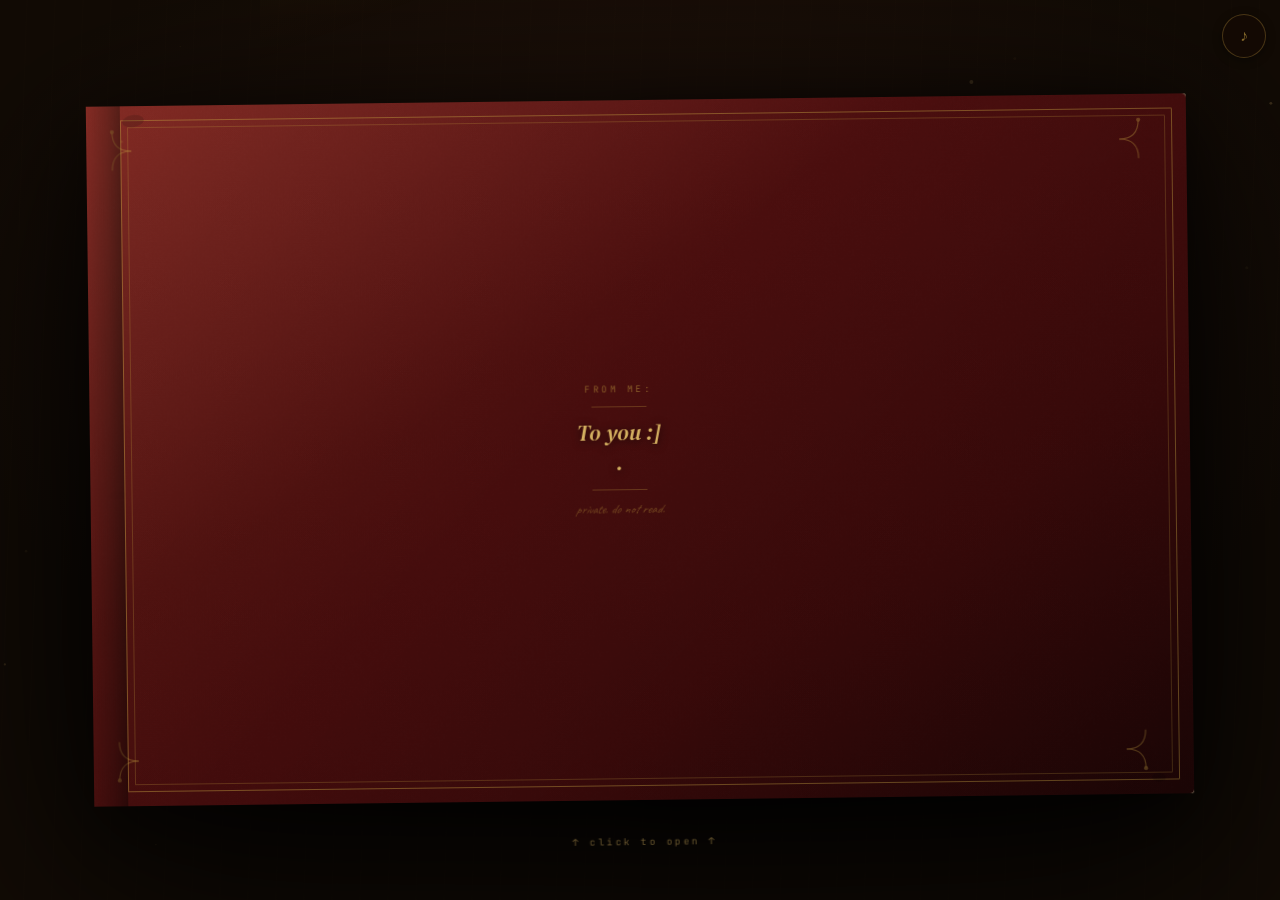
==== commit 93f4b6d0: "fixed" ====
--- a/index.html
+++ b/index.html
@@ -6,7 +6,7 @@
       name="viewport"
       content="width=device-width,initial-scale=1.0,maximum-scale=1.0,user-scalable=no"
     />
-    <title>Property of: A very confused person.</title>
+    <title>A small effort :></title>
     <link rel="preconnect" href="https://fonts.googleapis.com" />
     <link rel="preconnect" href="https://fonts.gstatic.com" crossorigin />
     <link
@@ -197,7 +197,7 @@
               <div id="cover-text">
                 <div class="c-prop">From me:</div>
                 <div class="c-rule"></div>
-                <div class="c-title">A very confused<br />person.</div>
+                <div class="c-title">To you :]<br />.</div>
                 <div class="c-rule"></div>
                 <div class="c-sub">private. do not read.</div>
               </div>
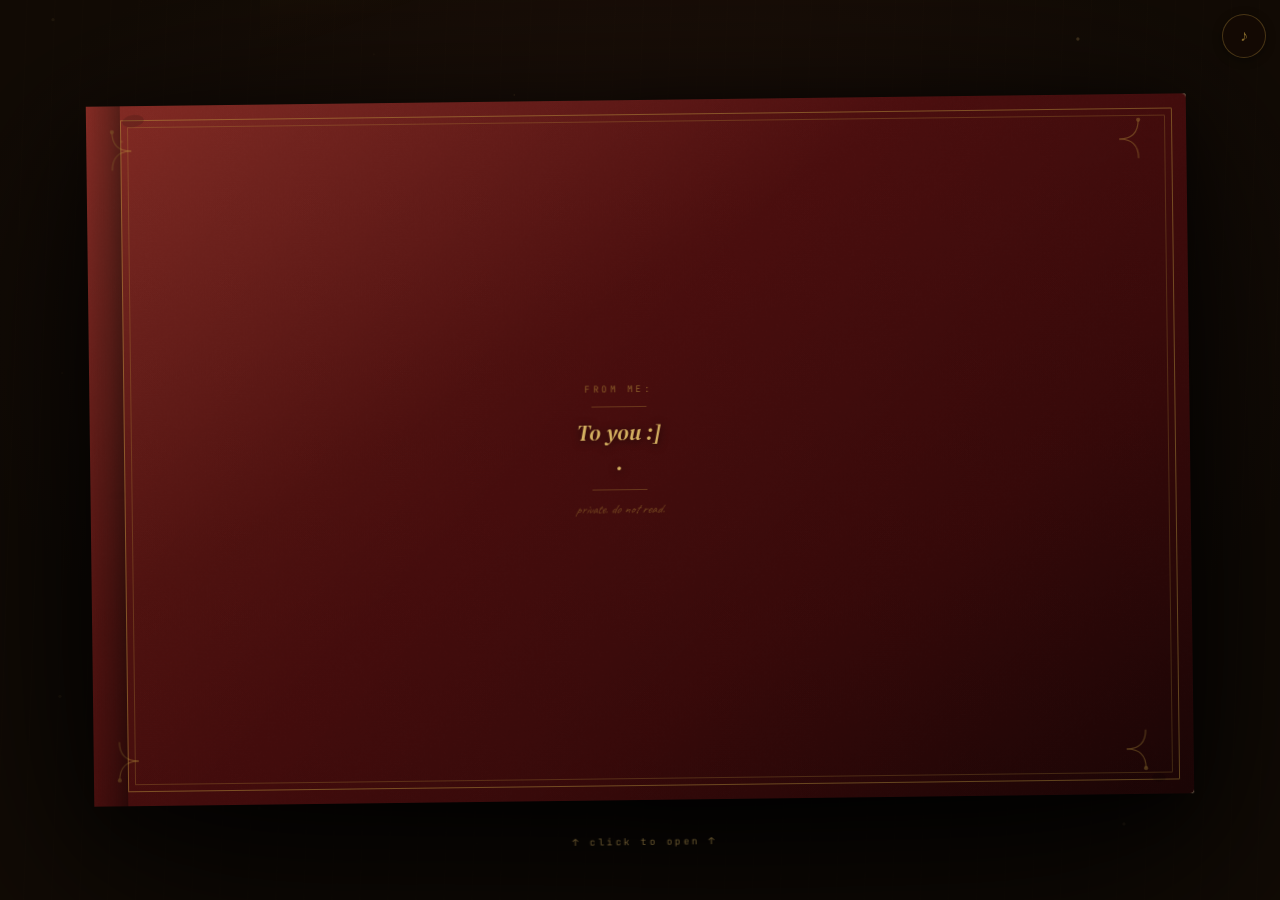
==== commit 410f0383: "heh" ====
--- a/index.html
+++ b/index.html
@@ -31,7 +31,7 @@
           p_9: "assets/images/9.jpg",
           p_10: "assets/images/10.jpg",
           p_11: "assets/images/11.jpg",
-          p_video: "assets/images/video.png",
+          p_video: "assets/images/video.mp4",
         },
         flipMs: 1000,
         particleCount: 32,
